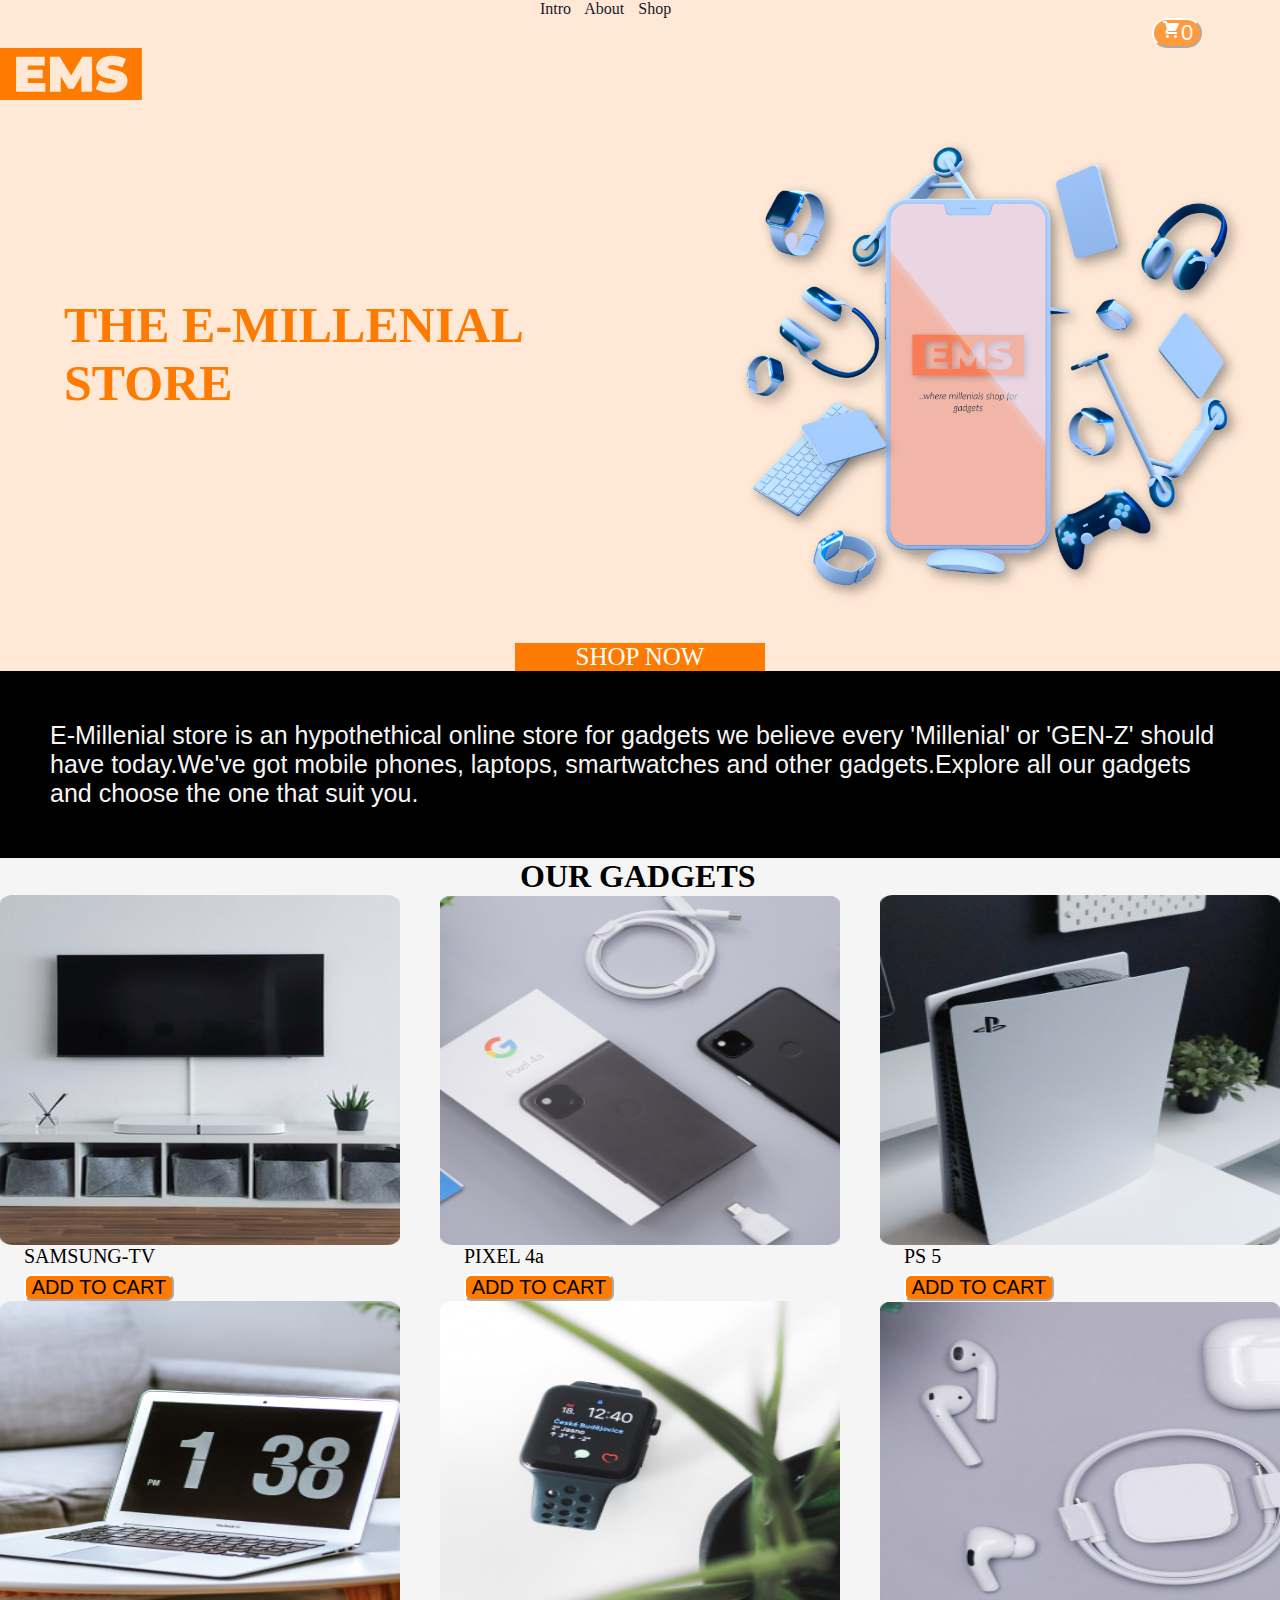
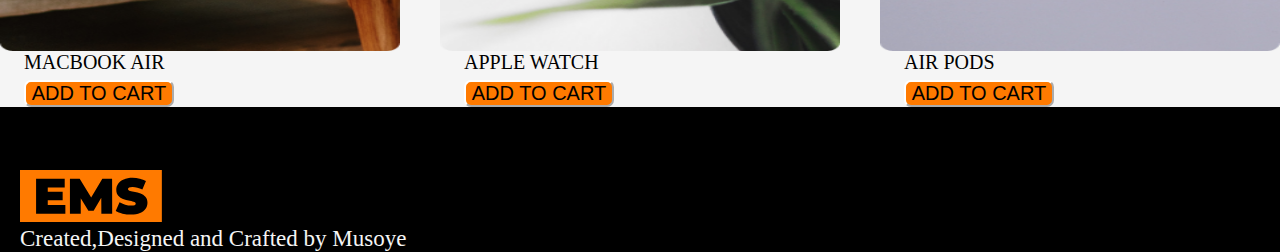
==== index.html @ a5056a6f "cancel menu on the pop up page" ====
<!DOCTYPE html>
<html lang="en">
  <head>
    <meta charset="UTF-8" />
    <meta http-equiv="X-UA-Compatible" content="IE=edge" />
    <meta name="viewport" content="width=device-width, initial-scale=1.0" />
    <link rel="stylesheet" href="style.css" />
    <title>E-Commerce - website</title>
  </head>
  <body>
    <div class="begin">
      <div>
        <div id="scart">
          <div id="topnav" class="head">
            <a href="">Intro</a>
            <a href="#middle">About</a>
            <a href="#buy">Shop</a>
          </div>
          <button id="cart" onclick="displayPopPay()">
            <img
              src="docum/Images/cart.svg"
              alt=""
              height="20px"
              width="20px"
            /><span id="spa">0</span>
          </button>
        </div>
        <img src="docum/Images/EMS.svg" alt="" />
        <div class="mill">
          <h1 id="word">THE E-MILLENIAL STORE</h1>
          <img src="docum/Images/heroImage.png" alt="" width="600px" />
        </div>
        <div id="tunde">
          <a href="#middle" id="shop"><p>SHOP NOW</p></a>
        </div>
      </div>
    </div>

    <div id="middle">
      <p>
        E-Millenial store is an hypothethical online store for gadgets we
        believe every 'Millenial' or 'GEN-Z' should have today.We've got mobile
        phones, laptops, smartwatches and other gadgets.Explore all our gadgets
        and choose the one that suit you.
      </p>
    </div>

    <div id="buy">
      <h1>OUR GADGETS</h1>
      <div id="group">
        <div id="sell">
          <img
            src="docum/Images/product1.png"
            height="350px"
            width="400px"
            alt=""
          />
          <div id="come">
            <p>SAMSUNG-TV</p>
            <button id="p1" onclick="RemoveFromCart1()">ADD TO CART</button>
          </div>
        </div>
        <div id="sell">
          <img
            src="docum/Images/product2.png"
            height="350px"
            width="400px"
            alt=""
          />
          <div id="come">
            <p>PIXEL 4a</p>
            <button id="p2" onclick="RemoveFromCart2() ">ADD TO CART</button>
          </div>
        </div>
        <div id="sell">
          <img
            src="docum/Images/product3.png"
            height="350px"
            width="400px"
            alt=""
          />
          <div id="come">
            <p>PS 5</p>
            <button id="p3" onclick="RemoveFromCart3()">ADD TO CART</button>
          </div>
        </div>
        <div id="sell">
          <img
            src="docum/Images/product4.png"
            height="350px"
            width="400px"
            alt=""
          />
          <div id="come">
            <p>MACBOOK AIR</p>
            <button id="p4" onclick="RemoveFromCart4()">ADD TO CART</button>
          </div>
        </div>
        <div id="sell">
          <img
            src="docum/Images/product5.png"
            height="350px"
            width="400px"
            alt=""
          />
          <div id="come">
            <p>APPLE WATCH</p>
            <button id="p5" onclick="RemoveFromCart5()">ADD TO CART</button>
          </div>
        </div>
        <div id="sell">
          <img
            src="docum/Images/product6.png"
            height="350px"
            width="400px"
            alt=""
          />
          <div id="come">
            <p>AIR PODS</p>
            <button id="p6" onclick="RemoveFromCart6()">ADD TO CART</button>
          </div>
        </div>
      </div>
    </div>

    <div id="foot">
      <div id="set">
        <img src="docum/Images/EMS.svg" alt="" />
        <p>Created,Designed and Crafted by Musoye</p>
      </div>
    </div>

    <div id="pay">
      <div>
        <div>
          <button onclick="RemovePopPay()" id="cancelpop">&times;</button>
          <table>
            <thead>
              <tr>
                <th>item</th>
                <th>Price</th>
                <th>Quantity</th>
              </tr>
            </thead>
            <tbody id="asa">
              <!-- This will be he area for where the shop thing will show -->
            </tbody>
          </table>
        </div>
        <div>
          <form action="">
            <input type="text" placeholder="Your Name" required />
            <br />
            <input type="email" placeholder="Your E-mail" required />
            <br />
            <input type="tel" placeholder="your Phone Number" required />
          </form>
        </div>

        <div id="paid">
          <p>Total Amount to be paid</p>
          <div class='divamount'> <span class='amounted'>$</span><p class='amounted' id="amounted"></p></div>
        </div>

        <div id="check">
          <button
            style="background-color: #ff9a3d"
            id="nul"
            onclick="ReloadSession()"
          >
            Continue Shopping
          </button>
          <button style="background-color: #ff9a3d" type="submit">
            Checkout
          </button>
        </div>
      </div>
    </div>

    <script src="./script.js"></script>
  </body>
</html>
---- style.css ----
* {
    box-sizing: border-box;
    list-style-type: none;
    padding: 0px;
    margin: 0px;
}
body {
    margin: 0px;
    max-height: 100%;
}
.begin {
   max-width: 100%;
   background-color: #FFE9D6;
}
.head {
    overflow: hidden;	
  }
.head{
    width: 200px;
    margin-left: auto;
    margin-right: auto;
}
.head a {
    color: rgb(27, 23, 43);
    text-decoration: none;
    padding-right: 10px;
}
#cart {
    position: relative;
    left: 90%;
    bottom: 50%;
}
#cart{
    background-color: #FF9A3D;
    border-radius: 15px;
    border-color: white;
    width: 50px;
}
#spa {
    color: white;
    font-size: 22px;

}
.mill{
    display: flex;
    flex-direction: row;
    flex-shrink: 1,1;
}
@media screen and (max-width:874px) {
    .mill{
    display: flex;
    flex-direction: column;
    }   
}
@media screen and (max-width:548px) {
    .mill img{
        max-width: 350px;

    }   
}
#word{
    font-size: 50px;
    color: #FF7A00;
    padding-top: 15%;
    padding-left: 5%;
}
#tunde{
    width: 250px;
    margin-left: auto;
    margin-right: auto;
    background-color: #FF7A00;
}
#tunde a {  
    text-decoration: none;
    background-color: #FF7A00;
}
#shop{
    text-align: center;
    font-size: 25px;
    color: white;
    font-family: 'Times New Roman', Times, serif;

}
#middle{
    background-color: black;
}
#middle p{
    font-family: sans-serif;
    color: whitesmoke;
    font-size: 25px;
    padding: 50px;

}
#buy{
    background-color: whitesmoke;
}
#buy h1 {
    max-width: 240px;
    margin-left: auto;
    margin-right: auto;
}

#sell{
    display: flex;
    flex-direction: column;
}
#come {
    width: 150px;
    margin-left: 6%;
    margin-right: 10%;
}
#come p {
    font-size: 20px;
    color: black;
}
#come button {
    width: 150px;
    background-color: #FF7A00;
    margin-top: 6px;
    border-color: white;
    border-radius: 7px;
    font-size: 20px;
}
#group {
    display: flex;
    flex-flow: row wrap;
    justify-content: space-between;
}
#foot{
    background-color: black;
}
#set {
    margin-left: 20px;
}
#set img{
    margin-top: 5%;

}
#set p{
    color: whitesmoke;
    font-size: 23px;
}

/* pay */

#pay {
    display: none;
}
@keyframes example {
    from {z-index: 0.2;}
    to {z-index: 1;}
    
}
#pay {
    margin: 0px;
    max-height: 800px;
    width: 700px;
    margin-left: auto;
    margin-right: auto;
    z-index: 1;
    animation: example 4s linear 1s 1 alternate;
}
#pay > div {
    position: absolute;
    top: 0px;
    right: auto;
    left: auto;
    background-color: whitesmoke !important;
    padding: 3px;
    border: 5px solid black;
}

th {
    width: 80px;
    margin-left: 8px;
}
#cancelpop {
    color: rgb(178, 66, 66);
    font-weight: bolder;
    font-size: 25px;
    height: 15px;
    width: 15px;
    position: relative;
    border: 0px solid white;
    left: 95%;
}
input {
    width: 400px;
    height: 25px;
    border-color: black;
    background-color: bisque;
    margin-top: 10px;
    margin-bottom: 10px;
}
#paid p {
    font-size: 30px;
    font-family: Tahoma;
    margin-left: 3%;
}
.divamount{
    display: flex;
    flex-direction: row;
}
.amounted {
    color: greenyellow;
    font-family: monospace;
    font-size: 25px;
    font-weight: bolder;
    font-style: italic;
}
span.amounted {
    font-size: 28px;
    font-style: oblique;
}
#check {
    margin-top: 15px;
    margin-left: 15%;
}
#check button{
    width: 105px;
    color: white;
    font-size: 11px;
    padding: 1px;
    font-family: sans-serif;
    border-color: bisque;
    border-radius: 8px;
}
#btn-sale {
    padding: 4px;
    background-color: #FF9A3D;
    color: white;
    font-weight: bolder;    
    width: 20px;
    border-color: #FF9A3D;
    border-radius: 2px;
}
#sal {
    color: blue;
}
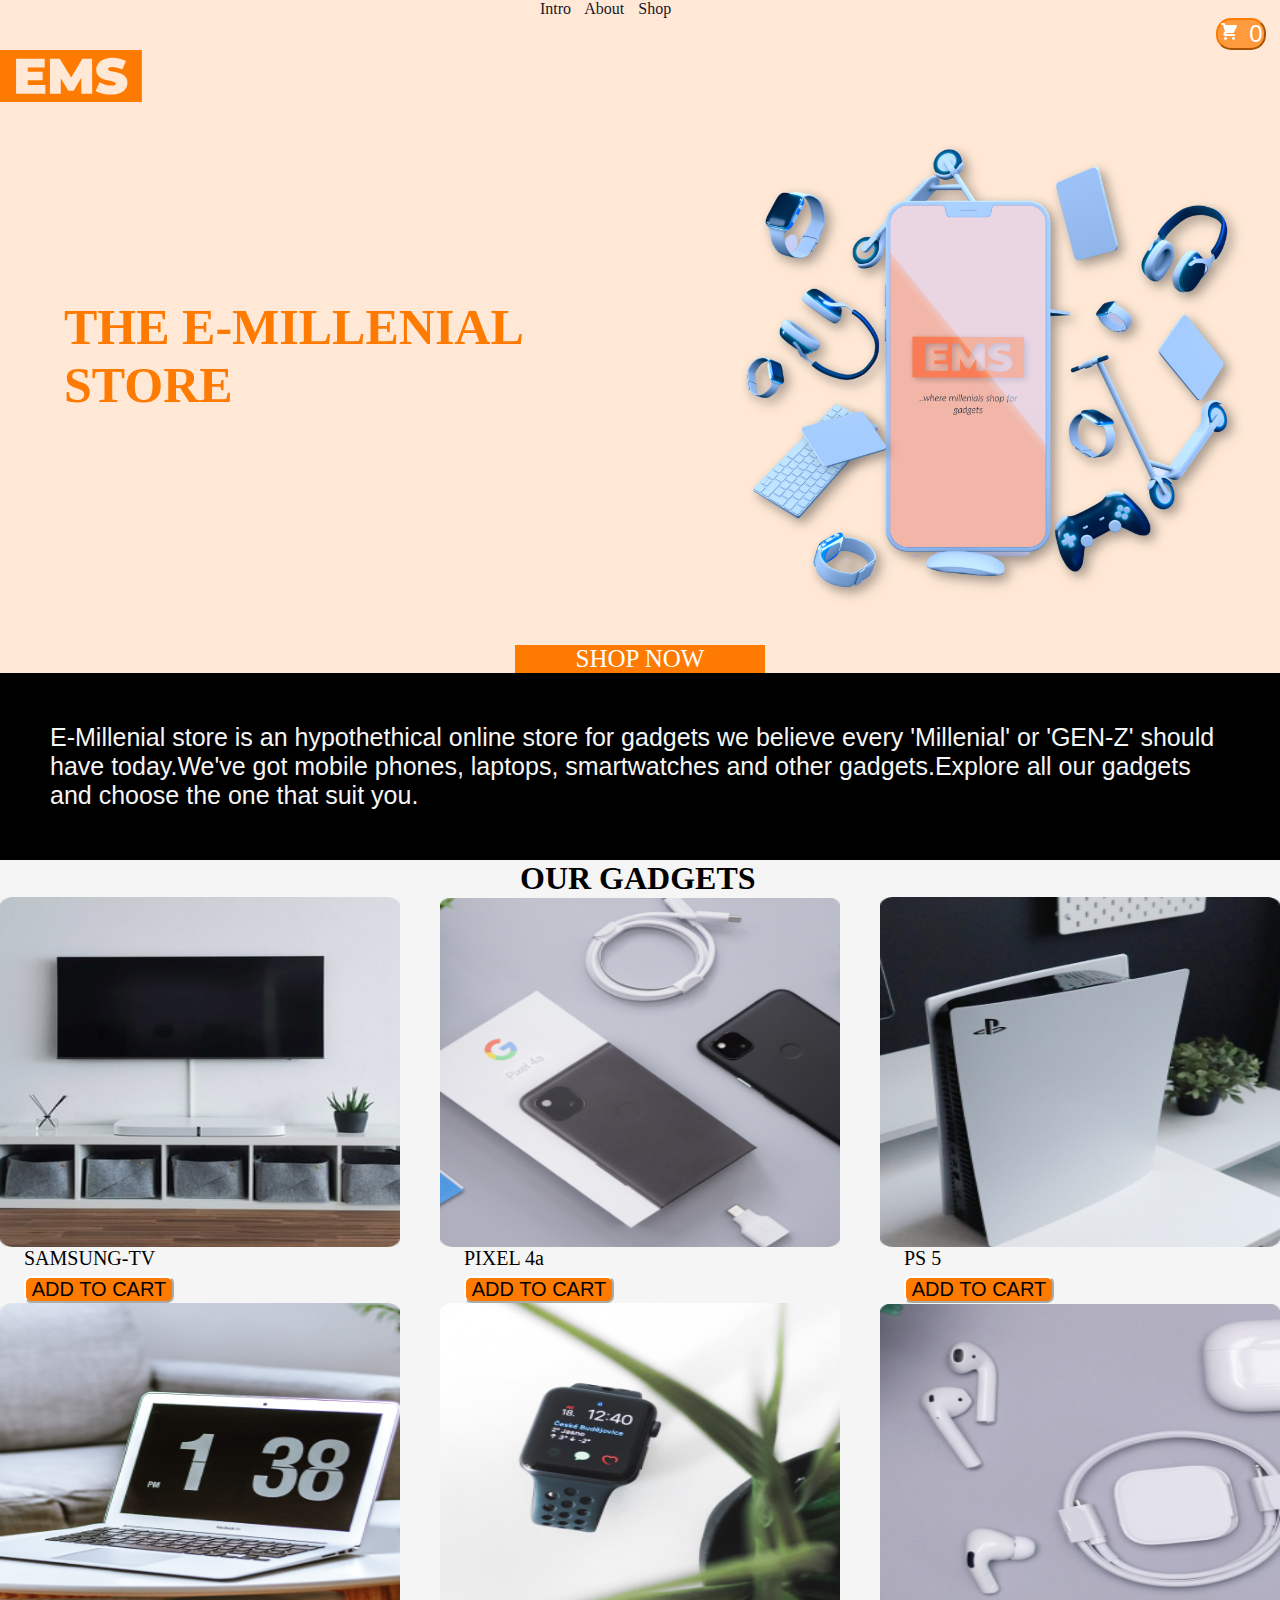
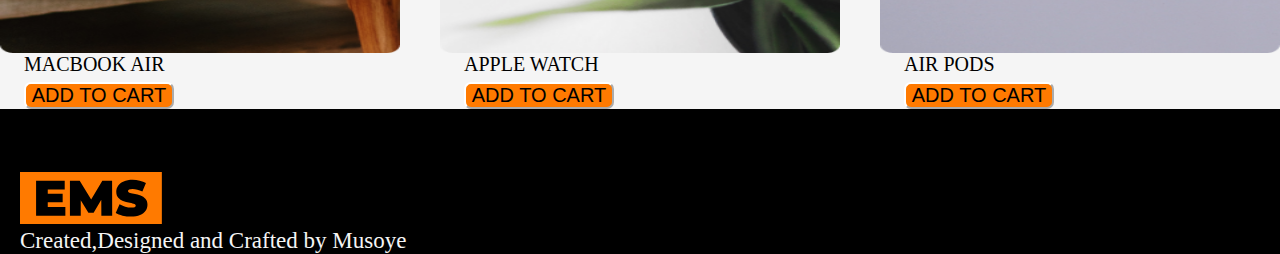
==== commit a8285165: "including payment option" ====
--- a/index.html
+++ b/index.html
@@ -4,7 +4,7 @@
     <meta charset="UTF-8" />
     <meta http-equiv="X-UA-Compatible" content="IE=edge" />
     <meta name="viewport" content="width=device-width, initial-scale=1.0" />
-    <link rel="stylesheet" href="style.css" />
+    <link rel="stylesheet" href="./style.css" />
     <title>E-Commerce - website</title>
   </head>
   <body>
@@ -57,7 +57,7 @@
           />
           <div id="come">
             <p>SAMSUNG-TV</p>
-            <button id="p1" onclick="RemoveFromCart1()">ADD TO CART</button>
+            <button id="p1">ADD TO CART</button>
           </div>
         </div>
         <div id="sell">
@@ -69,7 +69,7 @@
           />
           <div id="come">
             <p>PIXEL 4a</p>
-            <button id="p2" onclick="RemoveFromCart2() ">ADD TO CART</button>
+            <button id="p2">ADD TO CART</button>
           </div>
         </div>
         <div id="sell">
@@ -81,7 +81,7 @@
           />
           <div id="come">
             <p>PS 5</p>
-            <button id="p3" onclick="RemoveFromCart3()">ADD TO CART</button>
+            <button id="p3">ADD TO CART</button>
           </div>
         </div>
         <div id="sell">
@@ -93,7 +93,7 @@
           />
           <div id="come">
             <p>MACBOOK AIR</p>
-            <button id="p4" onclick="RemoveFromCart4()">ADD TO CART</button>
+            <button id="p4">ADD TO CART</button>
           </div>
         </div>
         <div id="sell">
@@ -105,7 +105,7 @@
           />
           <div id="come">
             <p>APPLE WATCH</p>
-            <button id="p5" onclick="RemoveFromCart5()">ADD TO CART</button>
+            <button id="p5">ADD TO CART</button>
           </div>
         </div>
         <div id="sell">
@@ -117,7 +117,7 @@
           />
           <div id="come">
             <p>AIR PODS</p>
-            <button id="p6" onclick="RemoveFromCart6()">ADD TO CART</button>
+            <button id="p6">ADD TO CART</button>
           </div>
         </div>
       </div>
@@ -137,29 +137,79 @@
           <table>
             <thead>
               <tr>
-                <th>item</th>
+                <th>Item</th>
                 <th>Price</th>
+                <th>  </th>
                 <th>Quantity</th>
+                <th>    </th>
               </tr>
             </thead>
-            <tbody id="asa">
+            <tbody >
+              <!-- Element to add as product -->
+              <tr class="element1" id="pixel1">
+                <td class="nomen1">Samsung TV</td>
+                <td class="price1" id="prc1">500000</td>
+                <td><button id="btn-sal1" class="btn-sale classsub1">-</button></td>
+                <td id="present1">0</td>
+                <!-- onclick="IncreaseNum()" -->
+                <td><button id="btn-sale1" class="btn-sale btnadd1" >+</button></td>
+              </tr>
+              <tr class="element2" id="pixel2">
+                <td class="nomen2">Pixel 4a</td>
+                <td class="price1" id="prc2">250000</td>
+                <td><button id="btn-sal2" class="btn-sale btnsub2">-</button></td>
+                <td id="present2">0</td>
+                <td><button id="btn-sale2" class="btn-sale btnadd2">+</button></td>
+              </tr>
+              <tr class="element3" id="pixel3">
+                <td class="nomen3">PS 5</td>
+                <td class="price1" id="prc3">300000</td>
+                <td><button id="btn-sal3" class="btn-sale btnsub3">-</button></td>
+                <td id="present3">0</td>
+                <td><button id="btn-sale3" class="btn-sale btnadd">+</button></td>
+              </tr>
+              <tr class="element4" id="pixel4">
+                <td class="nomen4">MacBook Air</td>
+                <td class="price1" id="prc4">800000</td>
+                <td><button id="btn-sal4" class="btn-sale btnsub4">-</button></td>
+                <td id="present4">0</td>
+                <td><button id="btn-sale4" class="btn-sale btnadd4">+</button></td>
+              </tr>
+              <tr class="element5" id="pixel5">
+                <td class="nomen5">Apple Watch</td>
+                <td class="price1" id="prc5">95000</td>
+                <td><button id="btn-sal5" class="btn-sale btnsub5">-</button></td>
+                <td id="present5">0</span></td>
+                <td><button id="btn-sale5" class="btn-sale btnadd5">+</button></td>
+              </tr>
+              <tr class="element6" id="pixel6">
+                <td class="nomen6">Air Pods</td>
+                <td class="price1" id="prc6">75000</td>
+                <td><button id="btn-sal6" class="btn-sale btnsub6">-</button></td>
+                <td id="present6">0</td>
+                <td><button id="btn-sale6" class="btn-sale btnadd6">+</button></td>
+              </tr>
               <!-- This will be he area for where the shop thing will show -->
             </tbody>
           </table>
         </div>
         <div>
           <form action="">
-            <input type="text" placeholder="Your Name" required />
+            <input type="text" id='elementname' placeholder="Your Name" required />
             <br />
-            <input type="email" placeholder="Your E-mail" required />
+            <input type="email" id='email'placeholder="Your E-mail" required />
             <br />
-            <input type="tel" placeholder="your Phone Number" required />
+            <input type="tel" id="pnumber" placeholder="your Phone Number" required />
           </form>
         </div>
 
         <div id="paid">
           <p>Total Amount to be paid</p>
-          <div class='divamount'> <span class='amounted'>$</span><p class='amounted' id="amounted"></p></div>
+          <div class="divamount">
+            <span class="amounted">₦</span>
+            <p class="amounted" id="amounted"></p>
+            <p id='tamounnt' class="hid"></p>
+          </div>
         </div>
 
         <div id="check">
@@ -170,14 +220,14 @@
           >
             Continue Shopping
           </button>
-          <button style="background-color: #ff9a3d" type="submit">
+          <button style="background-color: #ff9a3d" onclick="Checkout()">
             Checkout
           </button>
         </div>
       </div>
     </div>
 
-    <script src="./script.js"></script>
+    <script src="https://js.paystack.co/v1/inline.js"></script> 
+    <script src="./commerce.js"></script>
   </body>
 </html>
-
--- a/style.css
+++ b/style.css
@@ -27,19 +27,19 @@
 }
 #cart {
     position: relative;
-    left: 90%;
-    bottom: 50%;
+    left: 95%;
+    bottom: 30%;
 }
 #cart{
     background-color: #FF9A3D;
     border-radius: 15px;
-    border-color: white;
+    border-color: #FF7A00;
     width: 50px;
 }
 #spa {
     color: white;
-    font-size: 22px;
-
+    font-size: 24px;
+    margin-left: 10px;
 }
 .mill{
     display: flex;
@@ -56,6 +56,12 @@
     .mill img{
         max-width: 350px;
 
+    }
+    #cart {
+        position: relative;
+        left: 75%;
+        bottom: 50%;
+        margin-left:20px
     }   
 }
 #word{
@@ -152,13 +158,11 @@
     
 }
 #pay {
-    margin: 0px;
     max-height: 800px;
     width: 700px;
     margin-left: auto;
     margin-right: auto;
     z-index: 1;
-    animation: example 4s linear 1s 1 alternate;
 }
 #pay > div {
     position: absolute;
@@ -166,14 +170,17 @@
     right: auto;
     left: auto;
     background-color: whitesmoke !important;
-    padding: 3px;
+    padding: 5px;
     border: 5px solid black;
 }
-
-th {
+th{
+    padding-right: 5px;
+}
+
+tr, td { 
     width: 80px;
     margin-left: 8px;
-}
+  } 
 #cancelpop {
     color: rgb(178, 66, 66);
     font-weight: bolder;
@@ -225,15 +232,21 @@
     border-color: bisque;
     border-radius: 8px;
 }
-#btn-sale {
+.btn-sale {
     padding: 4px;
     background-color: #FF9A3D;
     color: white;
-    font-weight: bolder;    
-    width: 20px;
+    font-weight: bolder;
     border-color: #FF9A3D;
     border-radius: 2px;
 }
 #sal {
     color: blue;
 }
+/* Hide elment */
+#pixel1, #pixel2, #pixel3, #pixel4, #pixel5, #pixel6 {
+    display: none;
+}
+.hid {
+    display: none;
+}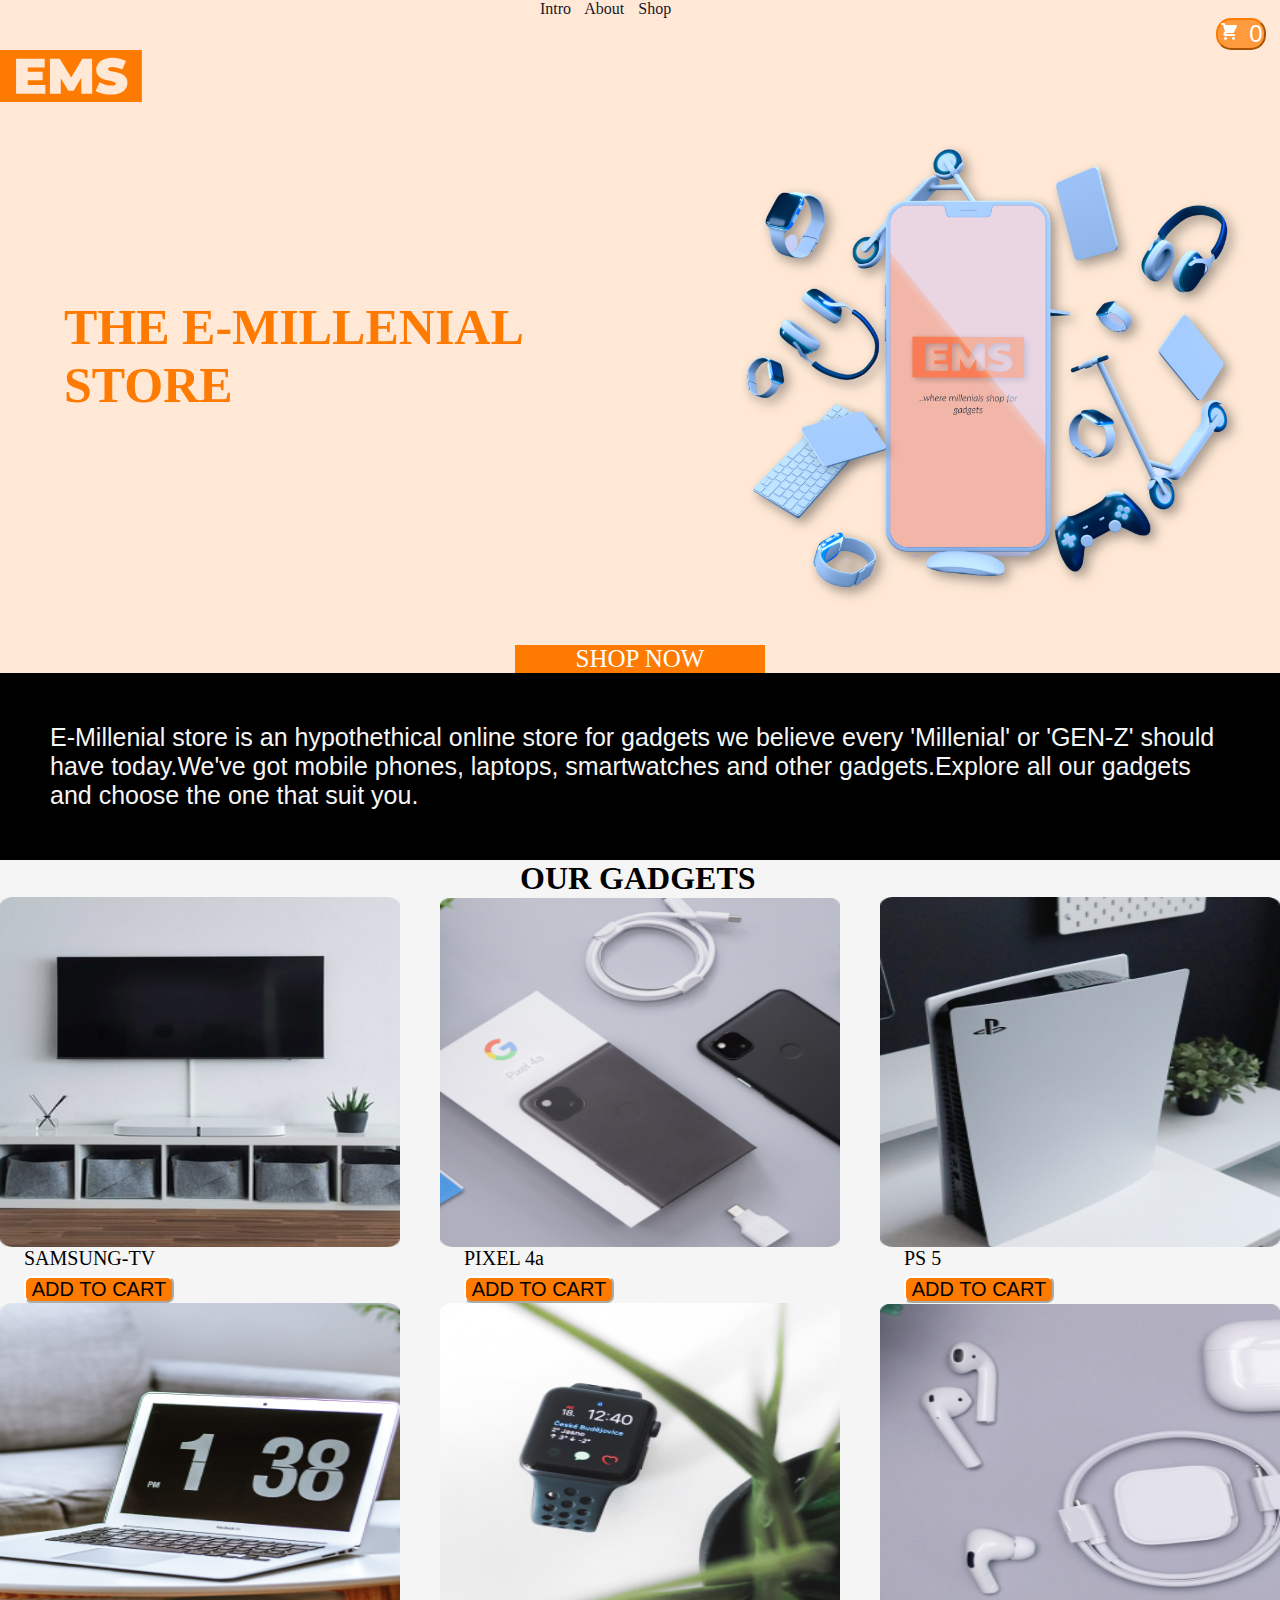
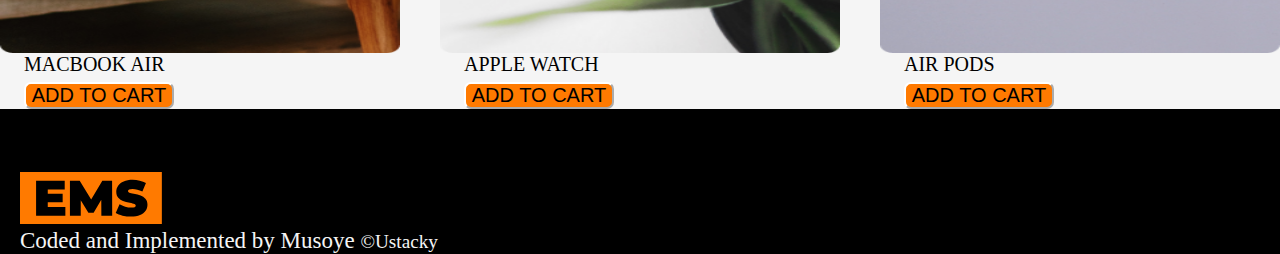
==== commit 4b8253e7: "update the receipt feartures" ====
--- a/index.html
+++ b/index.html
@@ -16,12 +16,12 @@
             <a href="#middle">About</a>
             <a href="#buy">Shop</a>
           </div>
-          <button id="cart" onclick="displayPopPay()">
+          <button id="cart" onclick="OnandOfPopPay()">
             <img
               src="docum/Images/cart.svg"
               alt=""
               height="20px"
-              width="20px"
+              width="20px" 
             /><span id="spa">0</span>
           </button>
         </div>
@@ -126,7 +126,7 @@
     <div id="foot">
       <div id="set">
         <img src="docum/Images/EMS.svg" alt="" />
-        <p>Created,Designed and Crafted by Musoye</p>
+        <p>Coded and Implemented by Musoye <small>&copy;Ustacky</small></p>
       </div>
     </div>
 
@@ -206,7 +206,7 @@
         <div id="paid">
           <p>Total Amount to be paid</p>
           <div class="divamount">
-            <span class="amounted">₦</span>
+            <span class="amounted">&#8358;</span>
             <p class="amounted" id="amounted"></p>
             <p id='tamounnt' class="hid"></p>
           </div>
@@ -216,7 +216,7 @@
           <button
             style="background-color: #ff9a3d"
             id="nul"
-            onclick="ReloadSession()"
+            onclick="RemovePopPay()"
           >
             Continue Shopping
           </button>
@@ -227,6 +227,30 @@
       </div>
     </div>
 
+    <div id="summary" class="summary">
+      <h3 class="sum-head">Thank you <span class="sum-name" id="sum-name"> </span>Your order has been received!</h3>
+
+      <img class='sum-img'src="docum/Images/check.svg
+      " alt="Check" height="100" class="check-img">
+
+      <h3 >Summary</h3>
+
+      <table class="sum-tab" >
+        <thead>
+          <tr>
+            <th class="sum-tab-head">Item</th>
+            <th class="sum-tab-head">Quantity</th>
+          </tr>
+        </thead>
+        <tbody>
+          <tr id='sum-quantity'>
+          </tr>
+        </tbody>
+      </table>
+      <p class="ref-p">Your Receipt Reference ID is <span id="refid"></span></p>
+      <button class="sum-btn" onclick="ReloadSession()">OK!</button>
+    </div>
+
     <script src="https://js.paystack.co/v1/inline.js"></script> 
     <script src="./commerce.js"></script>
   </body>
--- a/style.css
+++ b/style.css
@@ -173,7 +173,7 @@
     padding: 5px;
     border: 5px solid black;
 }
-th{
+th {
     padding-right: 5px;
 }
 
@@ -249,4 +249,78 @@
 }
 .hid {
     display: none;
-}+}
+
+/* Summary */
+#summary {
+    display: none;
+    background-color: rgb(144, 115, 115);
+    border-color: 2px solid rgb(118, 110, 110);
+    position: absolute;
+    top: 0px;
+    left: 30%;
+    right: auto;
+    width: 42%;
+} 
+.sum-head {
+    width: 80%;
+    font-size: 21px;
+    padding-top: 20px;
+    margin-left: auto;
+    margin-right: auto;
+    color: aliceblue;
+}
+.sum-name {
+    color: #FF9A3D;
+    font-size: 21.2px;
+    font-weight: bolder;
+    font-style: italic;
+}
+.sum-img {
+    width: 90%;
+    margin: 3px auto 5px auto
+}
+.sum-img + h3 {
+    width: 20%;
+    color: aliceblue;
+    margin-left: auto;
+    margin-right: auto;
+    font-size: 22px;
+    font-style: oblique;
+    font-weight: 900;
+    margin-bottom: 3px;
+}
+.sum-tab-head {
+    color: rgb(202, 214, 224);
+    font-style: italic;
+}
+.sum-tab {
+    width: 60%;
+    margin-left: auto;
+    margin-right: auto;
+    margin-bottom: 10px;
+}
+.sum-btn {
+    width: 35%;
+    background-color: #FF7A00;
+    border-color: #FF7A00;
+    color: azure;
+    font-size: 20px;
+    font-weight: bolder;
+    margin-top: 5px;
+    position: relative;
+    top: 100%;
+    left: 60%;
+}
+.ref-p {
+    text-align: center;
+    color: white;
+    font-size: 18px;
+}
+#refid {
+    color: beige;
+    font-size: 20px;
+    font-style: oblique;
+    font-weight: 900;
+}
+
